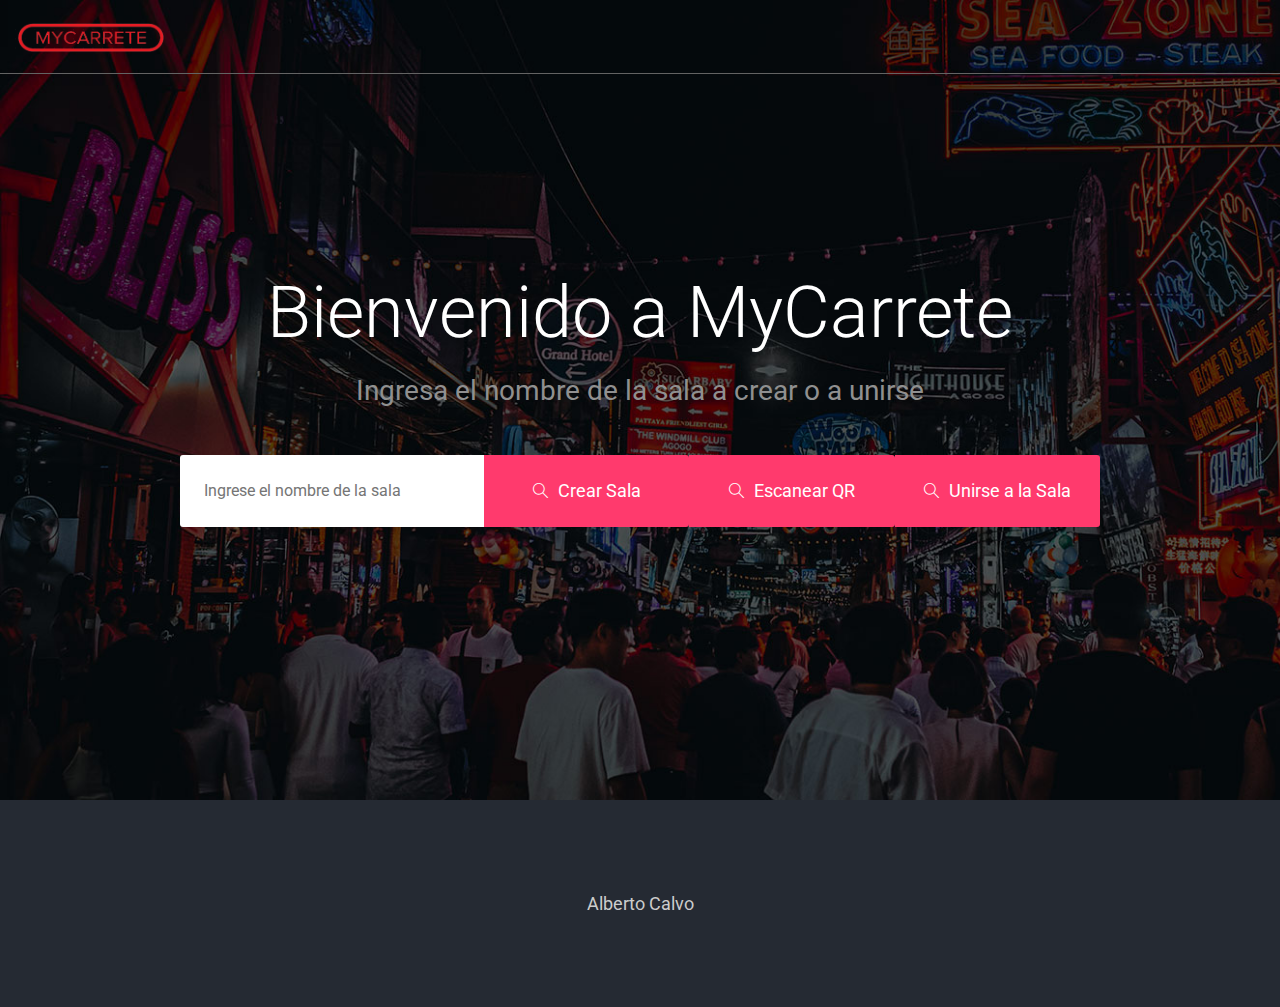
==== listing/www/index.html @ 6880e1b4 "This is a new commit for what I originally planned to be amended" ====
<!DOCTYPE html>
<html lang="en">

<head>
    <meta charset="utf-8">
    <meta http-equiv="X-UA-Compatible" content="IE=edge">
    <meta name="viewport" content="width=device-width, initial-scale=1, shrink-to-fit=no">
    <meta name="author" content="acalvo">
    <meta name="description" content="#">
    <meta name="keywords" content="#">
    <title>My Carrete</title>
    <link rel="stylesheet" href="css/bootstrap.min.css">
    <link href="https://fonts.googleapis.com/css?family=Roboto:300,400,400i,500,700,900" rel="stylesheet">
    <link rel="stylesheet" href="css/simple-line-icons.css">
    <link rel="stylesheet" href="css/themify-icons.css">
    <link rel="stylesheet" href="css/set1.css">
    <link rel="stylesheet" href="css/style.css">
    <script type="text/javascript" charset="utf-8" src="cordova.js"></script>
</head>

<body>
    <div class="nav-menu">
        <div class="bg transition">
            <div class="container-fluid fixed">
                <div class="row">
                    <div class="col-md-12">
                        <nav class="navbar navbar-expand-lg navbar-light">
                            <a class="navbar-brand" href="index.html">
                                <img src="images/logo.png" style="height: 31px;width: 151px;" alt="">
                            </a>    
                            <button class="navbar-toggler" type="button" data-toggle="collapse" data-target="#navbarNavDropdown" aria-controls="navbarNavDropdown" aria-expanded="false" aria-label="Toggle navigation">
                <span class="icon-menu"></span>
              </button>
                            <!-- <div class="collapse navbar-collapse justify-content-end" id="navbarNavDropdown">
                                <ul class="navbar-nav">
                                    <li class="nav-item dropdown">
                                        <a class="nav-link" href="#" id="navbarDropdownMenuLink" data-toggle="dropdown" aria-haspopup="true" aria-expanded="false">
                     Opciones
                     <span class="icon-arrow-down"></span>
                   </a>
                                        <div class="dropdown-menu" aria-labelledby="navbarDropdownMenuLink">
                                            <a class="dropdown-item" href="#">Salir de la sala</a>
                                        </div>
                                    </li>
                                </ul>
                            </div> -->
                        </nav>
                    </div>
                </div>
            </div>
        </div>
    </div>
    <section class="slider d-flex align-items-center">
        <div class="container">
            <div class="row d-flex justify-content-center">
                <div class="col-md-12">
                    <div class="slider-title_box">
                        <div class="row">
                            <div class="col-md-12">
                                <div class="slider-content_wrap">
                                    <h1>Bienvenido a MyCarrete</h1>
                                    <h5>Ingresa el nombre de la sala a crear o a unirse</h5>
                                </div>
                            </div>
                        </div>
                        <div class="row d-flex justify-content-center">
                            <div class="col-md-10">
                                <form class="form-wrap mt-4">
                                    <div class="btn-group" role="group" aria-label="Basic example">
                                        <input type="text" id="roomname" placeholder="Ingrese el nombre de la sala" class="btn-group1">
                                        <!-- <input type="text" placeholder="New york" class="btn-group2"> -->
                                        <button type="submit" class="btn-form"><span class="icon-magnifier search-icon" onclick="makeCode();"></span>Crear Sala<i class="pe-7s-angle-right"></i></button>
                                        <button type="submit" class="btn-form"><span class="icon-magnifier search-icon" onclick="makeCode();"></span>Escanear QR<i class="pe-7s-angle-right"></i></button>
                                        <button type="submit" class="btn-form"><span class="icon-magnifier search-icon"></span>Unirse a la Sala<i class="pe-7s-angle-right"></i></button>
                                    </div>
                                </form>
                            </div>
                        </div>
                    </div>
                </div>
            </div>
        </div>
    </section>
    <footer class="main-block dark-bg">
        <div class="container">
            <div class="row">
                <div class="col-md-12">
                    <div class="copyright">
                        <p>Alberto Calvo</p>
                    </div>
                </div>
            </div>
        </div>
    </footer>

    <script src="js/jquery-3.2.1.min.js"></script>
    <script src="js/popper.min.js"></script>
    <script src="js/bootstrap.min.js"></script>
    <script src="js/funciones.js"></script>
    <script src="js/qrcode.js"></script>

    <script>
        $(window).scroll(function() {
            // 100 = The point you would like to fade the nav in.

            if ($(window).scrollTop() > 100) {

                $('.fixed').addClass('is-sticky');

            } else {

                $('.fixed').removeClass('is-sticky');

            };
        });
    </script>
</body>

</html>
---- listing/www/css/simple-line-icons.css ----
@font-face {
  font-family: 'simple-line-icons';
  src: url('../fonts/Simple-Line-Icons.eot?v=2.4.0');
  src: url('../fonts/Simple-Line-Icons.eot?v=2.4.0#iefix') format('embedded-opentype'), url('../fonts/Simple-Line-Icons.woff2?v=2.4.0') format('woff2'), url('../fonts/Simple-Line-Icons.ttf?v=2.4.0') format('truetype'), url('../fonts/Simple-Line-Icons.woff?v=2.4.0') format('woff'), url('../fonts/Simple-Line-Icons.svg?v=2.4.0#simple-line-icons') format('svg');
  font-weight: normal;
  font-style: normal;
}
/*
 Use the following CSS code if you want to have a class per icon.
 Instead of a list of all class selectors, you can use the generic [class*="icon-"] selector, but it's slower:
*/
.icon-user,
.icon-people,
.icon-user-female,
.icon-user-follow,
.icon-user-following,
.icon-user-unfollow,
.icon-login,
.icon-logout,
.icon-emotsmile,
.icon-phone,
.icon-call-end,
.icon-call-in,
.icon-call-out,
.icon-map,
.icon-location-pin,
.icon-direction,
.icon-directions,
.icon-compass,
.icon-layers,
.icon-menu,
.icon-list,
.icon-options-vertical,
.icon-options,
.icon-arrow-down,
.icon-arrow-left,
.icon-arrow-right,
.icon-arrow-up,
.icon-arrow-up-circle,
.icon-arrow-left-circle,
.icon-arrow-right-circle,
.icon-arrow-down-circle,
.icon-check,
.icon-clock,
.icon-plus,
.icon-minus,
.icon-close,
.icon-event,
.icon-exclamation,
.icon-organization,
.icon-trophy,
.icon-screen-smartphone,
.icon-screen-desktop,
.icon-plane,
.icon-notebook,
.icon-mustache,
.icon-mouse,
.icon-magnet,
.icon-energy,
.icon-disc,
.icon-cursor,
.icon-cursor-move,
.icon-crop,
.icon-chemistry,
.icon-speedometer,
.icon-shield,
.icon-screen-tablet,
.icon-magic-wand,
.icon-hourglass,
.icon-graduation,
.icon-ghost,
.icon-game-controller,
.icon-fire,
.icon-eyeglass,
.icon-envelope-open,
.icon-envelope-letter,
.icon-bell,
.icon-badge,
.icon-anchor,
.icon-wallet,
.icon-vector,
.icon-speech,
.icon-puzzle,
.icon-printer,
.icon-present,
.icon-playlist,
.icon-pin,
.icon-picture,
.icon-handbag,
.icon-globe-alt,
.icon-globe,
.icon-folder-alt,
.icon-folder,
.icon-film,
.icon-feed,
.icon-drop,
.icon-drawer,
.icon-docs,
.icon-doc,
.icon-diamond,
.icon-cup,
.icon-calculator,
.icon-bubbles,
.icon-briefcase,
.icon-book-open,
.icon-basket-loaded,
.icon-basket,
.icon-bag,
.icon-action-undo,
.icon-action-redo,
.icon-wrench,
.icon-umbrella,
.icon-trash,
.icon-tag,
.icon-support,
.icon-frame,
.icon-size-fullscreen,
.icon-size-actual,
.icon-shuffle,
.icon-share-alt,
.icon-share,
.icon-rocket,
.icon-question,
.icon-pie-chart,
.icon-pencil,
.icon-note,
.icon-loop,
.icon-home,
.icon-grid,
.icon-graph,
.icon-microphone,
.icon-music-tone-alt,
.icon-music-tone,
.icon-earphones-alt,
.icon-earphones,
.icon-equalizer,
.icon-like,
.icon-dislike,
.icon-control-start,
.icon-control-rewind,
.icon-control-play,
.icon-control-pause,
.icon-control-forward,
.icon-control-end,
.icon-volume-1,
.icon-volume-2,
.icon-volume-off,
.icon-calendar,
.icon-bulb,
.icon-chart,
.icon-ban,
.icon-bubble,
.icon-camrecorder,
.icon-camera,
.icon-cloud-download,
.icon-cloud-upload,
.icon-envelope,
.icon-eye,
.icon-flag,
.icon-heart,
.icon-info,
.icon-key,
.icon-link,
.icon-lock,
.icon-lock-open,
.icon-magnifier,
.icon-magnifier-add,
.icon-magnifier-remove,
.icon-paper-clip,
.icon-paper-plane,
.icon-power,
.icon-refresh,
.icon-reload,
.icon-settings,
.icon-star,
.icon-symbol-female,
.icon-symbol-male,
.icon-target,
.icon-credit-card,
.icon-paypal,
.icon-social-tumblr,
.icon-social-twitter,
.icon-social-facebook,
.icon-social-instagram,
.icon-social-linkedin,
.icon-social-pinterest,
.icon-social-github,
.icon-social-google,
.icon-social-reddit,
.icon-social-skype,
.icon-social-dribbble,
.icon-social-behance,
.icon-social-foursqare,
.icon-social-soundcloud,
.icon-social-spotify,
.icon-social-stumbleupon,
.icon-social-youtube,
.icon-social-dropbox,
.icon-social-vkontakte,
.icon-social-steam {
  font-family: 'simple-line-icons';
  speak: none;
  font-style: normal;
  font-weight: normal;
  font-variant: normal;
  text-transform: none;
  line-height: 1;
  /* Better Font Rendering =========== */
  -webkit-font-smoothing: antialiased;
  -moz-osx-font-smoothing: grayscale;
}
.icon-user:before {
  content: "\e005";
}
.icon-people:before {
  content: "\e001";
}
.icon-user-female:before {
  content: "\e000";
}
.icon-user-follow:before {
  content: "\e002";
}
.icon-user-following:before {
  content: "\e003";
}
.icon-user-unfollow:before {
  content: "\e004";
}
.icon-login:before {
  content: "\e066";
}
.icon-logout:before {
  content: "\e065";
}
.icon-emotsmile:before {
  content: "\e021";
}
.icon-phone:before {
  content: "\e600";
}
.icon-call-end:before {
  content: "\e048";
}
.icon-call-in:before {
  content: "\e047";
}
.icon-call-out:before {
  content: "\e046";
}
.icon-map:before {
  content: "\e033";
}
.icon-location-pin:before {
  content: "\e096";
}
.icon-direction:before {
  content: "\e042";
}
.icon-directions:before {
  content: "\e041";
}
.icon-compass:before {
  content: "\e045";
}
.icon-layers:before {
  content: "\e034";
}
.icon-menu:before {
  content: "\e601";
}
.icon-list:before {
  content: "\e067";
}
.icon-options-vertical:before {
  content: "\e602";
}
.icon-options:before {
  content: "\e603";
}
.icon-arrow-down:before {
  content: "\e604";
}
.icon-arrow-left:before {
  content: "\e605";
}
.icon-arrow-right:before {
  content: "\e606";
}
.icon-arrow-up:before {
  content: "\e607";
}
.icon-arrow-up-circle:before {
  content: "\e078";
}
.icon-arrow-left-circle:before {
  content: "\e07a";
}
.icon-arrow-right-circle:before {
  content: "\e079";
}
.icon-arrow-down-circle:before {
  content: "\e07b";
}
.icon-check:before {
  content: "\e080";
}
.icon-clock:before {
  content: "\e081";
}
.icon-plus:before {
  content: "\e095";
}
.icon-minus:before {
  content: "\e615";
}
.icon-close:before {
  content: "\e082";
}
.icon-event:before {
  content: "\e619";
}
.icon-exclamation:before {
  content: "\e617";
}
.icon-organization:before {
  content: "\e616";
}
.icon-trophy:before {
  content: "\e006";
}
.icon-screen-smartphone:before {
  content: "\e010";
}
.icon-screen-desktop:before {
  content: "\e011";
}
.icon-plane:before {
  content: "\e012";
}
.icon-notebook:before {
  content: "\e013";
}
.icon-mustache:before {
  content: "\e014";
}
.icon-mouse:before {
  content: "\e015";
}
.icon-magnet:before {
  content: "\e016";
}
.icon-energy:before {
  content: "\e020";
}
.icon-disc:before {
  content: "\e022";
}
.icon-cursor:before {
  content: "\e06e";
}
.icon-cursor-move:before {
  content: "\e023";
}
.icon-crop:before {
  content: "\e024";
}
.icon-chemistry:before {
  content: "\e026";
}
.icon-speedometer:before {
  content: "\e007";
}
.icon-shield:before {
  content: "\e00e";
}
.icon-screen-tablet:before {
  content: "\e00f";
}
.icon-magic-wand:before {
  content: "\e017";
}
.icon-hourglass:before {
  content: "\e018";
}
.icon-graduation:before {
  content: "\e019";
}
.icon-ghost:before {
  content: "\e01a";
}
.icon-game-controller:before {
  content: "\e01b";
}
.icon-fire:before {
  content: "\e01c";
}
.icon-eyeglass:before {
  content: "\e01d";
}
.icon-envelope-open:before {
  content: "\e01e";
}
.icon-envelope-letter:before {
  content: "\e01f";
}
.icon-bell:before {
  content: "\e027";
}
.icon-badge:before {
  content: "\e028";
}
.icon-anchor:before {
  content: "\e029";
}
.icon-wallet:before {
  content: "\e02a";
}
.icon-vector:before {
  content: "\e02b";
}
.icon-speech:before {
  content: "\e02c";
}
.icon-puzzle:before {
  content: "\e02d";
}
.icon-printer:before {
  content: "\e02e";
}
.icon-present:before {
  content: "\e02f";
}
.icon-playlist:before {
  content: "\e030";
}
.icon-pin:before {
  content: "\e031";
}
.icon-picture:before {
  content: "\e032";
}
.icon-handbag:before {
  content: "\e035";
}
.icon-globe-alt:before {
  content: "\e036";
}
.icon-globe:before {
  content: "\e037";
}
.icon-folder-alt:before {
  content: "\e039";
}
.icon-folder:before {
  content: "\e089";
}
.icon-film:before {
  content: "\e03a";
}
.icon-feed:before {
  content: "\e03b";
}
.icon-drop:before {
  content: "\e03e";
}
.icon-drawer:before {
  content: "\e03f";
}
.icon-docs:before {
  content: "\e040";
}
.icon-doc:before {
  content: "\e085";
}
.icon-diamond:before {
  content: "\e043";
}
.icon-cup:before {
  content: "\e044";
}
.icon-calculator:before {
  content: "\e049";
}
.icon-bubbles:before {
  content: "\e04a";
}
.icon-briefcase:before {
  content: "\e04b";
}
.icon-book-open:before {
  content: "\e04c";
}
.icon-basket-loaded:before {
  content: "\e04d";
}
.icon-basket:before {
  content: "\e04e";
}
.icon-bag:before {
  content: "\e04f";
}
.icon-action-undo:before {
  content: "\e050";
}
.icon-action-redo:before {
  content: "\e051";
}
.icon-wrench:before {
  content: "\e052";
}
.icon-umbrella:before {
  content: "\e053";
}
.icon-trash:before {
  content: "\e054";
}
.icon-tag:before {
  content: "\e055";
}
.icon-support:before {
  content: "\e056";
}
.icon-frame:before {
  content: "\e038";
}
.icon-size-fullscreen:before {
  content: "\e057";
}
.icon-size-actual:before {
  content: "\e058";
}
.icon-shuffle:before {
  content: "\e059";
}
.icon-share-alt:before {
  content: "\e05a";
}
.icon-share:before {
  content: "\e05b";
}
.icon-rocket:before {
  content: "\e05c";
}
.icon-question:before {
  content: "\e05d";
}
.icon-pie-chart:before {
  content: "\e05e";
}
.icon-pencil:before {
  content: "\e05f";
}
.icon-note:before {
  content: "\e060";
}
.icon-loop:before {
  content: "\e064";
}
.icon-home:before {
  content: "\e069";
}
.icon-grid:before {
  content: "\e06a";
}
.icon-graph:before {
  content: "\e06b";
}
.icon-microphone:before {
  content: "\e063";
}
.icon-music-tone-alt:before {
  content: "\e061";
}
.icon-music-tone:before {
  content: "\e062";
}
.icon-earphones-alt:before {
  content: "\e03c";
}
.icon-earphones:before {
  content: "\e03d";
}
.icon-equalizer:before {
  content: "\e06c";
}
.icon-like:before {
  content: "\e068";
}
.icon-dislike:before {
  content: "\e06d";
}
.icon-control-start:before {
  content: "\e06f";
}
.icon-control-rewind:before {
  content: "\e070";
}
.icon-control-play:before {
  content: "\e071";
}
.icon-control-pause:before {
  content: "\e072";
}
.icon-control-forward:before {
  content: "\e073";
}
.icon-control-end:before {
  content: "\e074";
}
.icon-volume-1:before {
  content: "\e09f";
}
.icon-volume-2:before {
  content: "\e0a0";
}
.icon-volume-off:before {
  content: "\e0a1";
}
.icon-calendar:before {
  content: "\e075";
}
.icon-bulb:before {
  content: "\e076";
}
.icon-chart:before {
  content: "\e077";
}
.icon-ban:before {
  content: "\e07c";
}
.icon-bubble:before {
  content: "\e07d";
}
.icon-camrecorder:before {
  content: "\e07e";
}
.icon-camera:before {
  content: "\e07f";
}
.icon-cloud-download:before {
  content: "\e083";
}
.icon-cloud-upload:before {
  content: "\e084";
}
.icon-envelope:before {
  content: "\e086";
}
.icon-eye:before {
  content: "\e087";
}
.icon-flag:before {
  content: "\e088";
}
.icon-heart:before {
  content: "\e08a";
}
.icon-info:before {
  content: "\e08b";
}
.icon-key:before {
  content: "\e08c";
}
.icon-link:before {
  content: "\e08d";
}
.icon-lock:before {
  content: "\e08e";
}
.icon-lock-open:before {
  content: "\e08f";
}
.icon-magnifier:before {
  content: "\e090";
}
.icon-magnifier-add:before {
  content: "\e091";
}
.icon-magnifier-remove:before {
  content: "\e092";
}
.icon-paper-clip:before {
  content: "\e093";
}
.icon-paper-plane:before {
  content: "\e094";
}
.icon-power:before {
  content: "\e097";
}
.icon-refresh:before {
  content: "\e098";
}
.icon-reload:before {
  content: "\e099";
}
.icon-settings:before {
  content: "\e09a";
}
.icon-star:before {
  content: "\e09b";
}
.icon-symbol-female:before {
  content: "\e09c";
}
.icon-symbol-male:before {
  content: "\e09d";
}
.icon-target:before {
  content: "\e09e";
}
.icon-credit-card:before {
  content: "\e025";
}
.icon-paypal:before {
  content: "\e608";
}
.icon-social-tumblr:before {
  content: "\e00a";
}
.icon-social-twitter:before {
  content: "\e009";
}
.icon-social-facebook:before {
  content: "\e00b";
}
.icon-social-instagram:before {
  content: "\e609";
}
.icon-social-linkedin:before {
  content: "\e60a";
}
.icon-social-pinterest:before {
  content: "\e60b";
}
.icon-social-github:before {
  content: "\e60c";
}
.icon-social-google:before {
  content: "\e60d";
}
.icon-social-reddit:before {
  content: "\e60e";
}
.icon-social-skype:before {
  content: "\e60f";
}
.icon-social-dribbble:before {
  content: "\e00d";
}
.icon-social-behance:before {
  content: "\e610";
}
.icon-social-foursqare:before {
  content: "\e611";
}
.icon-social-soundcloud:before {
  content: "\e612";
}
.icon-social-spotify:before {
  content: "\e613";
}
.icon-social-stumbleupon:before {
  content: "\e614";
}
.icon-social-youtube:before {
  content: "\e008";
}
.icon-social-dropbox:before {
  content: "\e00c";
}
.icon-social-vkontakte:before {
  content: "\e618";
}
.icon-social-steam:before {
  content: "\e620";
}
---- listing/www/css/themify-icons.css ----
@font-face {
	font-family: 'themify';
	src:url('../fonts/themify.eot?-fvbane');
	src:url('../fonts/themify.eot?#iefix-fvbane') format('embedded-opentype'),
	url('../fonts/themify.woff?-fvbane') format('woff'),
	url('../fonts/themify.ttf?-fvbane') format('truetype'),
	url('../fonts/themify.svg?-fvbane#themify') format('svg');
	font-weight: normal;
	font-style: normal;
}

[class^="ti-"], [class*=" ti-"] {
	font-family: 'themify';
	speak: none;
	font-style: normal;
	font-weight: normal;
	font-variant: normal;
	text-transform: none;
	line-height: 1;

	/* Better Font Rendering =========== */
	-webkit-font-smoothing: antialiased;
	-moz-osx-font-smoothing: grayscale;
}

.ti-wand:before {
	content: "\e600";
}
.ti-volume:before {
	content: "\e601";
}
.ti-user:before {
	content: "\e602";
}
.ti-unlock:before {
	content: "\e603";
}
.ti-unlink:before {
	content: "\e604";
}
.ti-trash:before {
	content: "\e605";
}
.ti-thought:before {
	content: "\e606";
}
.ti-target:before {
	content: "\e607";
}
.ti-tag:before {
	content: "\e608";
}
.ti-tablet:before {
	content: "\e609";
}
.ti-star:before {
	content: "\e60a";
}
.ti-spray:before {
	content: "\e60b";
}
.ti-signal:before {
	content: "\e60c";
}
.ti-shopping-cart:before {
	content: "\e60d";
}
.ti-shopping-cart-full:before {
	content: "\e60e";
}
.ti-settings:before {
	content: "\e60f";
}
.ti-search:before {
	content: "\e610";
}
.ti-zoom-in:before {
	content: "\e611";
}
.ti-zoom-out:before {
	content: "\e612";
}
.ti-cut:before {
	content: "\e613";
}
.ti-ruler:before {
	content: "\e614";
}
.ti-ruler-pencil:before {
	content: "\e615";
}
.ti-ruler-alt:before {
	content: "\e616";
}
.ti-bookmark:before {
	content: "\e617";
}
.ti-bookmark-alt:before {
	content: "\e618";
}
.ti-reload:before {
	content: "\e619";
}
.ti-plus:before {
	content: "\e61a";
}
.ti-pin:before {
	content: "\e61b";
}
.ti-pencil:before {
	content: "\e61c";
}
.ti-pencil-alt:before {
	content: "\e61d";
}
.ti-paint-roller:before {
	content: "\e61e";
}
.ti-paint-bucket:before {
	content: "\e61f";
}
.ti-na:before {
	content: "\e620";
}
.ti-mobile:before {
	content: "\e621";
}
.ti-minus:before {
	content: "\e622";
}
.ti-medall:before {
	content: "\e623";
}
.ti-medall-alt:before {
	content: "\e624";
}
.ti-marker:before {
	content: "\e625";
}
.ti-marker-alt:before {
	content: "\e626";
}
.ti-arrow-up:before {
	content: "\e627";
}
.ti-arrow-right:before {
	content: "\e628";
}
.ti-arrow-left:before {
	content: "\e629";
}
.ti-arrow-down:before {
	content: "\e62a";
}
.ti-lock:before {
	content: "\e62b";
}
.ti-location-arrow:before {
	content: "\e62c";
}
.ti-link:before {
	content: "\e62d";
}
.ti-layout:before {
	content: "\e62e";
}
.ti-layers:before {
	content: "\e62f";
}
.ti-layers-alt:before {
	content: "\e630";
}
.ti-key:before {
	content: "\e631";
}
.ti-import:before {
	content: "\e632";
}
.ti-image:before {
	content: "\e633";
}
.ti-heart:before {
	content: "\e634";
}
.ti-heart-broken:before {
	content: "\e635";
}
.ti-hand-stop:before {
	content: "\e636";
}
.ti-hand-open:before {
	content: "\e637";
}
.ti-hand-drag:before {
	content: "\e638";
}
.ti-folder:before {
	content: "\e639";
}
.ti-flag:before {
	content: "\e63a";
}
.ti-flag-alt:before {
	content: "\e63b";
}
.ti-flag-alt-2:before {
	content: "\e63c";
}
.ti-eye:before {
	content: "\e63d";
}
.ti-export:before {
	content: "\e63e";
}
.ti-exchange-vertical:before {
	content: "\e63f";
}
.ti-desktop:before {
	content: "\e640";
}
.ti-cup:before {
	content: "\e641";
}
.ti-crown:before {
	content: "\e642";
}
.ti-comments:before {
	content: "\e643";
}
.ti-comment:before {
	content: "\e644";
}
.ti-comment-alt:before {
	content: "\e645";
}
.ti-close:before {
	content: "\e646";
}
.ti-clip:before {
	content: "\e647";
}
.ti-angle-up:before {
	content: "\e648";
}
.ti-angle-right:before {
	content: "\e649";
}
.ti-angle-left:before {
	content: "\e64a";
}
.ti-angle-down:before {
	content: "\e64b";
}
.ti-check:before {
	content: "\e64c";
}
.ti-check-box:before {
	content: "\e64d";
}
.ti-camera:before {
	content: "\e64e";
}
.ti-announcement:before {
	content: "\e64f";
}
.ti-brush:before {
	content: "\e650";
}
.ti-briefcase:before {
	content: "\e651";
}
.ti-bolt:before {
	content: "\e652";
}
.ti-bolt-alt:before {
	content: "\e653";
}
.ti-blackboard:before {
	content: "\e654";
}
.ti-bag:before {
	content: "\e655";
}
.ti-move:before {
	content: "\e656";
}
.ti-arrows-vertical:before {
	content: "\e657";
}
.ti-arrows-horizontal:before {
	content: "\e658";
}
.ti-fullscreen:before {
	content: "\e659";
}
.ti-arrow-top-right:before {
	content: "\e65a";
}
.ti-arrow-top-left:before {
	content: "\e65b";
}
.ti-arrow-circle-up:before {
	content: "\e65c";
}
.ti-arrow-circle-right:before {
	content: "\e65d";
}
.ti-arrow-circle-left:before {
	content: "\e65e";
}
.ti-arrow-circle-down:before {
	content: "\e65f";
}
.ti-angle-double-up:before {
	content: "\e660";
}
.ti-angle-double-right:before {
	content: "\e661";
}
.ti-angle-double-left:before {
	content: "\e662";
}
.ti-angle-double-down:before {
	content: "\e663";
}
.ti-zip:before {
	content: "\e664";
}
.ti-world:before {
	content: "\e665";
}
.ti-wheelchair:before {
	content: "\e666";
}
.ti-view-list:before {
	content: "\e667";
}
.ti-view-list-alt:before {
	content: "\e668";
}
.ti-view-grid:before {
	content: "\e669";
}
.ti-uppercase:before {
	content: "\e66a";
}
.ti-upload:before {
	content: "\e66b";
}
.ti-underline:before {
	content: "\e66c";
}
.ti-truck:before {
	content: "\e66d";
}
.ti-timer:before {
	content: "\e66e";
}
.ti-ticket:before {
	content: "\e66f";
}
.ti-thumb-up:before {
	content: "\e670";
}
.ti-thumb-down:before {
	content: "\e671";
}
.ti-text:before {
	content: "\e672";
}
.ti-stats-up:before {
	content: "\e673";
}
.ti-stats-down:before {
	content: "\e674";
}
.ti-split-v:before {
	content: "\e675";
}
.ti-split-h:before {
	content: "\e676";
}
.ti-smallcap:before {
	content: "\e677";
}
.ti-shine:before {
	content: "\e678";
}
.ti-shift-right:before {
	content: "\e679";
}
.ti-shift-left:before {
	content: "\e67a";
}
.ti-shield:before {
	content: "\e67b";
}
.ti-notepad:before {
	content: "\e67c";
}
.ti-server:before {
	content: "\e67d";
}
.ti-quote-right:before {
	content: "\e67e";
}
.ti-quote-left:before {
	content: "\e67f";
}
.ti-pulse:before {
	content: "\e680";
}
.ti-printer:before {
	content: "\e681";
}
.ti-power-off:before {
	content: "\e682";
}
.ti-plug:before {
	content: "\e683";
}
.ti-pie-chart:before {
	content: "\e684";
}
.ti-paragraph:before {
	content: "\e685";
}
.ti-panel:before {
	content: "\e686";
}
.ti-package:before {
	content: "\e687";
}
.ti-music:before {
	content: "\e688";
}
.ti-music-alt:before {
	content: "\e689";
}
.ti-mouse:before {
	content: "\e68a";
}
.ti-mouse-alt:before {
	content: "\e68b";
}
.ti-money:before {
	content: "\e68c";
}
.ti-microphone:before {
	content: "\e68d";
}
.ti-menu:before {
	content: "\e68e";
}
.ti-menu-alt:before {
	content: "\e68f";
}
.ti-map:before {
	content: "\e690";
}
.ti-map-alt:before {
	content: "\e691";
}
.ti-loop:before {
	content: "\e692";
}
.ti-location-pin:before {
	content: "\e693";
}
.ti-list:before {
	content: "\e694";
}
.ti-light-bulb:before {
	content: "\e695";
}
.ti-Italic:before {
	content: "\e696";
}
.ti-info:before {
	content: "\e697";
}
.ti-infinite:before {
	content: "\e698";
}
.ti-id-badge:before {
	content: "\e699";
}
.ti-hummer:before {
	content: "\e69a";
}
.ti-home:before {
	content: "\e69b";
}
.ti-help:before {
	content: "\e69c";
}
.ti-headphone:before {
	content: "\e69d";
}
.ti-harddrives:before {
	content: "\e69e";
}
.ti-harddrive:before {
	content: "\e69f";
}
.ti-gift:before {
	content: "\e6a0";
}
.ti-game:before {
	content: "\e6a1";
}
.ti-filter:before {
	content: "\e6a2";
}
.ti-files:before {
	content: "\e6a3";
}
.ti-file:before {
	content: "\e6a4";
}
.ti-eraser:before {
	content: "\e6a5";
}
.ti-envelope:before {
	content: "\e6a6";
}
.ti-download:before {
	content: "\e6a7";
}
.ti-direction:before {
	content: "\e6a8";
}
.ti-direction-alt:before {
	content: "\e6a9";
}
.ti-dashboard:before {
	content: "\e6aa";
}
.ti-control-stop:before {
	content: "\e6ab";
}
.ti-control-shuffle:before {
	content: "\e6ac";
}
.ti-control-play:before {
	content: "\e6ad";
}
.ti-control-pause:before {
	content: "\e6ae";
}
.ti-control-forward:before {
	content: "\e6af";
}
.ti-control-backward:before {
	content: "\e6b0";
}
.ti-cloud:before {
	content: "\e6b1";
}
.ti-cloud-up:before {
	content: "\e6b2";
}
.ti-cloud-down:before {
	content: "\e6b3";
}
.ti-clipboard:before {
	content: "\e6b4";
}
.ti-car:before {
	content: "\e6b5";
}
.ti-calendar:before {
	content: "\e6b6";
}
.ti-book:before {
	content: "\e6b7";
}
.ti-bell:before {
	content: "\e6b8";
}
.ti-basketball:before {
	content: "\e6b9";
}
.ti-bar-chart:before {
	content: "\e6ba";
}
.ti-bar-chart-alt:before {
	content: "\e6bb";
}
.ti-back-right:before {
	content: "\e6bc";
}
.ti-back-left:before {
	content: "\e6bd";
}
.ti-arrows-corner:before {
	content: "\e6be";
}
.ti-archive:before {
	content: "\e6bf";
}
.ti-anchor:before {
	content: "\e6c0";
}
.ti-align-right:before {
	content: "\e6c1";
}
.ti-align-left:before {
	content: "\e6c2";
}
.ti-align-justify:before {
	content: "\e6c3";
}
.ti-align-center:before {
	content: "\e6c4";
}
.ti-alert:before {
	content: "\e6c5";
}
.ti-alarm-clock:before {
	content: "\e6c6";
}
.ti-agenda:before {
	content: "\e6c7";
}
.ti-write:before {
	content: "\e6c8";
}
.ti-window:before {
	content: "\e6c9";
}
.ti-widgetized:before {
	content: "\e6ca";
}
.ti-widget:before {
	content: "\e6cb";
}
.ti-widget-alt:before {
	content: "\e6cc";
}
.ti-wallet:before {
	content: "\e6cd";
}
.ti-video-clapper:before {
	content: "\e6ce";
}
.ti-video-camera:before {
	content: "\e6cf";
}
.ti-vector:before {
	content: "\e6d0";
}
.ti-themify-logo:before {
	content: "\e6d1";
}
.ti-themify-favicon:before {
	content: "\e6d2";
}
.ti-themify-favicon-alt:before {
	content: "\e6d3";
}
.ti-support:before {
	content: "\e6d4";
}
.ti-stamp:before {
	content: "\e6d5";
}
.ti-split-v-alt:before {
	content: "\e6d6";
}
.ti-slice:before {
	content: "\e6d7";
}
.ti-shortcode:before {
	content: "\e6d8";
}
.ti-shift-right-alt:before {
	content: "\e6d9";
}
.ti-shift-left-alt:before {
	content: "\e6da";
}
.ti-ruler-alt-2:before {
	content: "\e6db";
}
.ti-receipt:before {
	content: "\e6dc";
}
.ti-pin2:before {
	content: "\e6dd";
}
.ti-pin-alt:before {
	content: "\e6de";
}
.ti-pencil-alt2:before {
	content: "\e6df";
}
.ti-palette:before {
	content: "\e6e0";
}
.ti-more:before {
	content: "\e6e1";
}
.ti-more-alt:before {
	content: "\e6e2";
}
.ti-microphone-alt:before {
	content: "\e6e3";
}
.ti-magnet:before {
	content: "\e6e4";
}
.ti-line-double:before {
	content: "\e6e5";
}
.ti-line-dotted:before {
	content: "\e6e6";
}
.ti-line-dashed:before {
	content: "\e6e7";
}
.ti-layout-width-full:before {
	content: "\e6e8";
}
.ti-layout-width-default:before {
	content: "\e6e9";
}
.ti-layout-width-default-alt:before {
	content: "\e6ea";
}
.ti-layout-tab:before {
	content: "\e6eb";
}
.ti-layout-tab-window:before {
	content: "\e6ec";
}
.ti-layout-tab-v:before {
	content: "\e6ed";
}
.ti-layout-tab-min:before {
	content: "\e6ee";
}
.ti-layout-slider:before {
	content: "\e6ef";
}
.ti-layout-slider-alt:before {
	content: "\e6f0";
}
.ti-layout-sidebar-right:before {
	content: "\e6f1";
}
.ti-layout-sidebar-none:before {
	content: "\e6f2";
}
.ti-layout-sidebar-left:before {
	content: "\e6f3";
}
.ti-layout-placeholder:before {
	content: "\e6f4";
}
.ti-layout-menu:before {
	content: "\e6f5";
}
.ti-layout-menu-v:before {
	content: "\e6f6";
}
.ti-layout-menu-separated:before {
	content: "\e6f7";
}
.ti-layout-menu-full:before {
	content: "\e6f8";
}
.ti-layout-media-right-alt:before {
	content: "\e6f9";
}
.ti-layout-media-right:before {
	content: "\e6fa";
}
.ti-layout-media-overlay:before {
	content: "\e6fb";
}
.ti-layout-media-overlay-alt:before {
	content: "\e6fc";
}
.ti-layout-media-overlay-alt-2:before {
	content: "\e6fd";
}
.ti-layout-media-left-alt:before {
	content: "\e6fe";
}
.ti-layout-media-left:before {
	content: "\e6ff";
}
.ti-layout-media-center-alt:before {
	content: "\e700";
}
.ti-layout-media-center:before {
	content: "\e701";
}
.ti-layout-list-thumb:before {
	content: "\e702";
}
.ti-layout-list-thumb-alt:before {
	content: "\e703";
}
.ti-layout-list-post:before {
	content: "\e704";
}
.ti-layout-list-large-image:before {
	content: "\e705";
}
.ti-layout-line-solid:before {
	content: "\e706";
}
.ti-layout-grid4:before {
	content: "\e707";
}
.ti-layout-grid3:before {
	content: "\e708";
}
.ti-layout-grid2:before {
	content: "\e709";
}
.ti-layout-grid2-thumb:before {
	content: "\e70a";
}
.ti-layout-cta-right:before {
	content: "\e70b";
}
.ti-layout-cta-left:before {
	content: "\e70c";
}
.ti-layout-cta-center:before {
	content: "\e70d";
}
.ti-layout-cta-btn-right:before {
	content: "\e70e";
}
.ti-layout-cta-btn-left:before {
	content: "\e70f";
}
.ti-layout-column4:before {
	content: "\e710";
}
.ti-layout-column3:before {
	content: "\e711";
}
.ti-layout-column2:before {
	content: "\e712";
}
.ti-layout-accordion-separated:before {
	content: "\e713";
}
.ti-layout-accordion-merged:before {
	content: "\e714";
}
.ti-layout-accordion-list:before {
	content: "\e715";
}
.ti-ink-pen:before {
	content: "\e716";
}
.ti-info-alt:before {
	content: "\e717";
}
.ti-help-alt:before {
	content: "\e718";
}
.ti-headphone-alt:before {
	content: "\e719";
}
.ti-hand-point-up:before {
	content: "\e71a";
}
.ti-hand-point-right:before {
	content: "\e71b";
}
.ti-hand-point-left:before {
	content: "\e71c";
}
.ti-hand-point-down:before {
	content: "\e71d";
}
.ti-gallery:before {
	content: "\e71e";
}
.ti-face-smile:before {
	content: "\e71f";
}
.ti-face-sad:before {
	content: "\e720";
}
.ti-credit-card:before {
	content: "\e721";
}
.ti-control-skip-forward:before {
	content: "\e722";
}
.ti-control-skip-backward:before {
	content: "\e723";
}
.ti-control-record:before {
	content: "\e724";
}
.ti-control-eject:before {
	content: "\e725";
}
.ti-comments-smiley:before {
	content: "\e726";
}
.ti-brush-alt:before {
	content: "\e727";
}
.ti-youtube:before {
	content: "\e728";
}
.ti-vimeo:before {
	content: "\e729";
}
.ti-twitter:before {
	content: "\e72a";
}
.ti-time:before {
	content: "\e72b";
}
.ti-tumblr:before {
	content: "\e72c";
}
.ti-skype:before {
	content: "\e72d";
}
.ti-share:before {
	content: "\e72e";
}
.ti-share-alt:before {
	content: "\e72f";
}
.ti-rocket:before {
	content: "\e730";
}
.ti-pinterest:before {
	content: "\e731";
}
.ti-new-window:before {
	content: "\e732";
}
.ti-microsoft:before {
	content: "\e733";
}
.ti-list-ol:before {
	content: "\e734";
}
.ti-linkedin:before {
	content: "\e735";
}
.ti-layout-sidebar-2:before {
	content: "\e736";
}
.ti-layout-grid4-alt:before {
	content: "\e737";
}
.ti-layout-grid3-alt:before {
	content: "\e738";
}
.ti-layout-grid2-alt:before {
	content: "\e739";
}
.ti-layout-column4-alt:before {
	content: "\e73a";
}
.ti-layout-column3-alt:before {
	content: "\e73b";
}
.ti-layout-column2-alt:before {
	content: "\e73c";
}
.ti-instagram:before {
	content: "\e73d";
}
.ti-google:before {
	content: "\e73e";
}
.ti-github:before {
	content: "\e73f";
}
.ti-flickr:before {
	content: "\e740";
}
.ti-facebook:before {
	content: "\e741";
}
.ti-dropbox:before {
	content: "\e742";
}
.ti-dribbble:before {
	content: "\e743";
}
.ti-apple:before {
	content: "\e744";
}
.ti-android:before {
	content: "\e745";
}
.ti-save:before {
	content: "\e746";
}
.ti-save-alt:before {
	content: "\e747";
}
.ti-yahoo:before {
	content: "\e748";
}
.ti-wordpress:before {
	content: "\e749";
}
.ti-vimeo-alt:before {
	content: "\e74a";
}
.ti-twitter-alt:before {
	content: "\e74b";
}
.ti-tumblr-alt:before {
	content: "\e74c";
}
.ti-trello:before {
	content: "\e74d";
}
.ti-stack-overflow:before {
	content: "\e74e";
}
.ti-soundcloud:before {
	content: "\e74f";
}
.ti-sharethis:before {
	content: "\e750";
}
.ti-sharethis-alt:before {
	content: "\e751";
}
.ti-reddit:before {
	content: "\e752";
}
.ti-pinterest-alt:before {
	content: "\e753";
}
.ti-microsoft-alt:before {
	content: "\e754";
}
.ti-linux:before {
	content: "\e755";
}
.ti-jsfiddle:before {
	content: "\e756";
}
.ti-joomla:before {
	content: "\e757";
}
.ti-html5:before {
	content: "\e758";
}
.ti-flickr-alt:before {
	content: "\e759";
}
.ti-email:before {
	content: "\e75a";
}
.ti-drupal:before {
	content: "\e75b";
}
.ti-dropbox-alt:before {
	content: "\e75c";
}
.ti-css3:before {
	content: "\e75d";
}
.ti-rss:before {
	content: "\e75e";
}
.ti-rss-alt:before {
	content: "\e75f";
}
---- listing/www/css/set1.css ----
@font-face {
	font-weight: normal;
	font-style: normal;
	font-family: 'feathericons';
	src:url('../fonts/feathericons/feathericons.eot?-8is7zf');
	src:url('../fonts/feathericons/feathericons.eot?#iefix-8is7zf') format('embedded-opentype'),
	url('../fonts/feathericons/feathericons.woff?-8is7zf') format('woff'),
	url('../fonts/feathericons/feathericons.ttf?-8is7zf') format('truetype'),
	url('../fonts/feathericons/feathericons.svg?-8is7zf#feathericons') format('svg');
}

.grid {
	position: relative;
	margin: 0 auto;
	padding: 1em 0 4em;
	max-width: 1000px;
	list-style: none;
	text-align: center;
}

/* Common style */
.grid figure {
	position: relative;
	float: left;
	overflow: hidden;
	margin: 0;
	width: 100%;
	background: #3085a3;
	text-align: center;
	cursor: pointer;
}

.grid figure img {
	position: relative;
	display: block;
	min-height: 100%;
	width: 100%;
	opacity: 0.8;
}

.grid figure figcaption {
	padding: 2em;
	color: #fff;
	-webkit-backface-visibility: hidden;
	backface-visibility: hidden;
}
@media (max-width: 992px) {
	.grid figure figcaption {
		padding: 0.7em;
	}
}

.grid figure figcaption h5 {
	font-weight: 400;
	text-align: left;
}
@media (max-width: 992px) {
	.grid figure figcaption h5 {
		font-size: 22px;
	}
}

.grid figure figcaption::before,
.grid figure figcaption::after {
	pointer-events: none;
}

.grid figure figcaption,
.grid figure figcaption > a {
	position: absolute;
	bottom: 0;
	left: 0;
}

/* Anchor will cover the whole item by default */
/* For some effects it will show as a button */
.grid figure figcaption > a {
	z-index: 1000;
	text-indent: 200%;
	white-space: nowrap;
	font-size: 0;
	opacity: 0;
}

.grid figure h5 {
	word-spacing: -0.15em;
	font-weight: 300;
}

.grid figure h5 span {
	font-weight: 800;
}

.grid figure h5,
.grid figure p {
	margin: 0;
}

.grid figure p {
	letter-spacing: 1px;
	font-weight: 300;
	text-align: left;
	margin: 6px 0 0;
}

/* Individual effects */

/*---------------*/
/***** Ruby *****/
/*---------------*/

figure.effect-ruby {
	background-color: #000;
}

figure.effect-ruby img {
	-webkit-transition: opacity 0.35s, -webkit-transform 0.35s;
	transition: opacity 0.35s, transform 0.35s;
	-webkit-transform: scale(1.15);
	transform: scale(1.15);
}

figure.effect-ruby:hover img {
	opacity: 0.5;
	-webkit-transform: scale(1);
	transform: scale(1);
}

figure.effect-ruby h2 {
	margin-top: 20%;
	-webkit-transition: -webkit-transform 0.35s;
	transition: transform 0.35s;
	-webkit-transform: translate3d(0,20px,0);
	transform: translate3d(0,20px,0);
}

/*figure.effect-ruby p {
	margin: 1em 0 0;
	padding: 3em;
	border: 1px solid #fff;
	opacity: 0;
	-webkit-transition: opacity 0.35s, -webkit-transform 0.35s;
	transition: opacity 0.35s, transform 0.35s;
	-webkit-transform: translate3d(0,20px,0) scale(1.1);
	transform: translate3d(0,20px,0) scale(1.1);
	} */

	figure.effect-ruby:hover h2 {
		-webkit-transform: translate3d(0,0,0);
		transform: translate3d(0,0,0);
	}

/*figure.effect-ruby:hover p {
	opacity: 1;
	-webkit-transform: translate3d(0,0,0) scale(1);
	transform: translate3d(0,0,0) scale(1);
}*/
---- listing/www/css/style.css ----
/*------------------------------------------------------------------
Theme Name: Listing & Directory Website Template
Version: 1.0
Author: Surjith S M
-------------------------------------------------------------------*/
/* ==============================================================
   GLOBAL STYLES
   ============================================================== */
body {
  font-family: 'Roboto', sans-serif; }

h1 {
  font-size: 72px;
  color: #fff;
  font-weight: 300; }
  @media (max-width: 1200px) {
    h1 {
      font-size: 52px; } }
  @media (max-width: 992px) {
    h1 {
      font-size: 40px; } }

h2 {
  font-size: 47px; }
  @media (max-width: 768px) {
    h2 {
      font-size: 34px; } }

h3 {
  font-size: 35px; }
  @media (max-width: 992px) {
    h3 {
      font-size: 30px; } }

h4 {
  font-size: 30px; }

h5 {
  font-size: 28px; }
  @media (max-width: 768px) {
    h5 {
      font-size: 22px; } }

h6 {
  font-size: 21px;
  font-weight: 400; }

p {
  font-size: 15px; }

.main-block {
  padding: 90px 0; }
  @media (max-width: 768px) {
    .main-block {
      padding: 45px 0; } }

.light-bg {
  background: #f3f4f7; }

.dark-bg {
  background: #252a33; }

/* ==============================================================
   HEADER
   ============================================================== */
.nav-menu {
  position: absolute;
  z-index: 1;
  top: 0;
  right: 0;
  left: 0;
  margin: 0 auto; }

.nav-menu-2 {
  position: inherit; }

.navbar {
  padding: .5rem 0; }

.navbar-brand {
  font-size: 31px; }

.navbar-light .navbar-brand {
  color: #fff; }
  .navbar-light .navbar-brand:hover {
    color: #fff; }

.navbar-light .navbar-nav .show > .nav-link {
  color: #fff; }

.navbar-light .navbar-nav .active > .nav-link {
  color: #fff; }

.navbar-light .navbar-nav .nav-link {
  font-size: 16px;
  font-weight: 300;
  color: #fff; }
  .navbar-light .navbar-nav .nav-link:hover, .navbar-light .navbar-nav .nav-link:focus {
    color: #fff;
    outline: none; }

.navbar-light .navbar-toggler {
  color: #fff;
  border-color: #fff; }

@media (max-width: 992px) {
  .navbar-nav {
    padding: 7px 20px; } }

.nav-item {
  margin: 0 20px 0 0; }
  .nav-item span {
    font-size: 10px;
    margin: 0 0 0 4px; }

.bg {
  width: 100%;
  height: 70px; }

.is-sticky {
  background: #252a33;
  opacity: 1; }

.transition {
  -webkit-transition: all 1s ease-in-out;
  -moz-transition: all 1s ease-in-out;
  -o-transition: all 1s ease-in-out;
  transition: all 1s ease-in-out; }

.fixed {
  border-bottom: 1px solid #636363;
  position: fixed;
  top: 0;
  left: 0;
  width: 100%;
  z-index: 1; }
  @media (max-width: 992px) {
    .fixed {
      border: none;
      background: #252a33; } }

.dropdown-menu {
  background: #030303; }

.dropdown-item {
  color: #aaaaaa;
  -webkit-transition: 0.3s;
  -o-transition: 0.3s;
  transition: 0.3s; }
  .dropdown-item:hover {
    color: #fff;
    background: none; }

.ti-plus {
  font-size: 14px;
  padding: 0 8px 0 0; }

.slider {
  background: url(../images/slider.jpg) no-repeat;
  background-size: cover;
  min-height: 800px; }
  @media (max-width: 992px) {
    .slider {
      min-height: 700px; } }

.btn-outline-light {
  padding: 10px 16px; }
  @media (max-width: 992px) {
    .btn-outline-light {
      width: 25%; } }
  @media (max-width: 768px) {
    .btn-outline-light {
      width: 30%; } }
  @media (max-width: 576px) {
    .btn-outline-light {
      width: 40%; } }
  @media (max-width: 480px) {
    .btn-outline-light {
      width: 100%; } }
  .btn-outline-light:hover {
    color: #000; }

.slider-title_box {
  text-align: center; }

.slider-content_wrap h5 {
  color: #909090;
  font-weight: 400;
  margin: 24px 0; }

@media (max-width: 480px) {
  .form-wrap {
    margin: 0 !important; } }

.btn-group {
  width: 100%; }
  @media (max-width: 576px) {
    .btn-group {
      display: block; } }

.btn-group1 {
  padding: 24px;
  width: 40%;
  border-top-left-radius: 3px;
  border-bottom-left-radius: 3px;
  border: none; }
  @media (max-width: 576px) {
    .btn-group1 {
      width: 100%;
      border-radius: 3px;
      margin: 0 0 10px;
      padding: 17px; } }

.btn-group2 {
  position: relative;
  padding: 24px;
  width: 33%;
  border-top: none;
  border-right: none;
  border-bottom: none;
  border-left: 1px solid #ccc; }
  @media (max-width: 576px) {
    .btn-group2 {
      width: 100%;
      border-radius: 3px;
      margin: 0 0 10px;
      padding: 17px; } }

.btn-form {
  font-weight: 400;
  font-size: 18px;
  padding: 17px;
  width: 27%;
  background: #ff3a6d;
  color: #ffffff;
  border: none;
  border-top-right-radius: 3px;
  border-bottom-right-radius: 3px; }
  @media (max-width: 768px) {
    .btn-form {
      width: auto; } }
  @media (max-width: 576px) {
    .btn-form {
      width: 100%;
      border-radius: 3px; } }

.search-icon {
  font-size: 15px;
  padding-right: 10px; }

.slider-link {
  color: #909090;
  margin: 45px 0 0;
  font-size: 19px; }
  @media (max-width: 480px) {
    .slider-link {
      margin: 18px 0 0; }
      .slider-link a,
      .slider-link span {
        display: block; } }
  .slider-link a {
    color: #909090;
    text-decoration: underline;
    -webkit-transition: 0.3s;
    -o-transition: 0.3s;
    transition: 0.3s; }
    .slider-link a:hover {
      color: #fff; }
  .slider-link span {
    padding: 0 18px; }

/* ==============================================================
   FIND PLACES
   ============================================================== */
.styled-heading {
  text-align: center;
  margin: 0 0 50px; }
  @media (max-width: 768px) {
    .styled-heading {
      margin: 0 0 30px; } }
  .styled-heading h3 {
    position: relative;
    padding: 0 0 23px; }
    .styled-heading h3:after {
      position: absolute;
      content: "";
      width: 60px;
      height: 3px;
      background: #ff3a6d;
      bottom: 0;
      left: 50%;
      -webkit-transform: translateX(-50%);
      -ms-transform: translateX(-50%);
      transform: translateX(-50%); }

.find-img-align {
  padding: 0 0 15px; }
  @media (max-width: 768px) {
    .find-img-align {
      padding: 0; } }

/* ==============================================================
   FEATURED PLACES
   ============================================================== */
.featured-place-wrap {
  background: #fff;
  margin: 0 0 30px;
  -webkit-transition: all 0.5s ease;
  -o-transition: all 0.5s ease;
  transition: all 0.5s ease;
  position: relative; }
  .featured-place-wrap:hover {
    -webkit-transform: translateY(-2px);
    -ms-transform: translateY(-2px);
    transform: translateY(-2px);
    -webkit-box-shadow: 0px 3px 40px 0 rgba(206, 205, 205, 0.3);
    box-shadow: 0px 3px 40px 0 rgba(206, 205, 205, 0.3); }
  .featured-place-wrap a {
    display: block;
    text-decoration: none;
    color: #000; }
  .featured-place-wrap img {
    width: 100%; }

.featured-rating,
.featured-rating-orange,
.featured-rating-green {
  position: absolute;
  right: 10px;
  width: 60px;
  height: 60px;
  text-align: center;
  margin: -33px 10px 0 0;
  font-size: 23px;
  background: #ff7474;
  color: #fff;
  padding: 14px;
  border-radius: 50%; }

.featured-rating-orange {
  background: #ffae00 !important; }

.featured-rating-green {
  background: #46cd38 !important; }

.featured-title-box {
  padding: 22px 20px; }
  @media (max-width: 480px) {
    .featured-title-box {
      padding: 22px 14px; } }
  .featured-title-box h6 {
    overflow: hidden;
    white-space: nowrap;
    -o-text-overflow: ellipsis;
    text-overflow: ellipsis;
    margin-bottom: 5px; }
  .featured-title-box p {
    color: #9fa9b9;
    display: inline-block;
    margin: 0; }
    @media (max-width: 320px) {
      .featured-title-box p {
        font-size: 13px; } }
    .featured-title-box p span {
      color: #ffb006;
      padding: 0; }
  .featured-title-box span {
    color: #9fa9b9;
    padding: 0 10px; }
    @media (max-width: 320px) {
      .featured-title-box span {
        padding: 0 4px; } }
  .featured-title-box ul {
    padding: 0;
    margin: 10px 0 0; }
    .featured-title-box ul li {
      list-style: none;
      color: #737882;
      line-height: 2; }
      .featured-title-box ul li span {
        padding: 7px 8px 0 0; }
        @media (max-width: 1200px) {
          .featured-title-box ul li span {
            padding: 0 4px 0 0; } }
        @media (max-width: 320px) {
          .featured-title-box ul li span {
            font-size: 12px;
            padding: 0 2px 0 0; } }
      .featured-title-box ul li p {
        margin: 0; }

.bottom-icons {
  padding: 15px 0 0;
  line-height: 1; }
  .bottom-icons span {
    float: right;
    line-height: 1;
    padding: 0 0 0 12px; }

.closed-now {
  color: #ff3a6d;
  font-size: 13px;
  display: block;
  font-weight: 400;
  display: inline-block; }

.open-now {
  color: #46cd38;
  font-size: 13px;
  display: block;
  font-weight: 400;
  display: inline-block; }

.featured-btn-wrap {
  text-align: center; }
  @media (max-width: 1200px) {
    .featured-btn-wrap {
      margin: 3px 0 0; } }
  .featured-btn-wrap .btn-danger {
    background: #ff3a6d;
    padding: 16px 50px;
    -webkit-transition: 0.3s;
    -o-transition: 0.3s;
    transition: 0.3s;
    border: 0; }
    @media (max-width: 576px) {
      .featured-btn-wrap .btn-danger {
        width: 100%; } }
    .featured-btn-wrap .btn-danger:hover, .featured-btn-wrap .btn-danger:focus {
      background: #f34e79;
      outline: none;
      -webkit-box-shadow: none;
      box-shadow: none; }

/* ==============================================================
   CATEGORIES
   ============================================================== */
@media (max-width: 992px) {
  .category-responsive {
    max-width: 50%;
    -webkit-box-flex: 0;
    -webkit-flex: 0 0 50%;
    -ms-flex: 0 0 50%;
    flex: 0 0 50%; } }

@media (max-width: 576px) {
  .category-responsive {
    max-width: 100%;
    -webkit-box-flex: 0;
    -webkit-flex: 0 0 100%;
    -ms-flex: 0 0 100%;
    flex: 0 0 100%; } }

.category-wrap:hover {
  text-decoration: none; }

.category-wrap:hover .category-block {
  background: #f34e79;
  -webkit-transition: 0.3s;
  -o-transition: 0.3s;
  transition: 0.3s; }

.category-wrap:hover .category-img path {
  text-decoration: none;
  fill: #fff;
  -webkit-transition: 0.3s;
  -o-transition: 0.3s;
  transition: 0.3s; }

.category-wrap:hover .category-block h6 {
  color: #fff;
  text-decoration: none; }

.category-block {
  margin: 0 auto;
  text-align: center;
  border: 1px solid #e5e7ef;
  padding: 30px;
  margin: 0 0 30px; }
  .category-block h6 {
    color: #3e434b;
    margin: 10px 0 0; }

.category-img {
  width: 64px;
  height: 64px; }

/* ==============================================================
   ADD LISTING
   ============================================================== */
.add-listing-wrap {
  text-align: center;
  margin: 0 0 36px; }
  .add-listing-wrap h2 {
    font-weight: 300; }
  .add-listing-wrap p {
    font-size: 22px;
    font-weight: 300;
    color: #737882; }

/* ==============================================================
   FOOTER
   ============================================================== */
footer {
  position: relative; }

.copyright {
  text-align: center; }
  .copyright p {
    font-size: 18px;
    font-weight: 400;
    color: #ccc;
    margin: 0; }
  .copyright ul {
    margin: 25px 0 0;
    padding: 0; }
    .copyright ul li {
      list-style: none;
      display: inline-block; }
      .copyright ul li a {
        color: #ccc;
        font-size: 22px;
        padding: 0 10px;
        opacity: 0.6;
        -webkit-transition: 0.3s;
        -o-transition: 0.3s;
        transition: 0.3s; }
        .copyright ul li a:hover {
          opacity: 1;
          text-decoration: none; }

/* ==============================================================
   SUB PAGES
   ============================================================== */
/* ==============================================================
   DETAIL PAGE
   ============================================================== */
.detail-filter-wrap {
  padding: 17px 0;
  border-bottom: 1px solid #e7e7e7; }
  .detail-filter-wrap p {
    font-size: 18px;
    color: #3e434b;
    font-weight: 300;
    margin: 6px 0 0; }
    .detail-filter-wrap p span {
      font-weight: 500; }

.detail-filter {
  text-align: right; }
  @media (max-width: 992px) {
    .detail-filter {
      text-align: left; } }
  .detail-filter p {
    font-weight: 300;
    color: #3e434b;
    font-size: 14px;
    display: inline-block;
    margin: 0 10px 0 0; }

.map-responsive-wrap {
  display: none; }
  @media (max-width: 992px) {
    .map-responsive-wrap {
      display: block; } }
  .map-responsive-wrap iframe {
    width: 100%;
    height: 800px; }

.map-icon {
  display: none;
  border: 1px solid #737882;
  color: #737882;
  padding: 8px 10px 2px 10px;
  margin: -46px 0 0;
  opacity: 0.6;
  -webkit-transition: all 0.5s ease;
  -o-transition: all 0.5s ease;
  transition: all 0.5s ease; }
  .map-icon:hover {
    text-decoration: none;
    color: #737882;
    opacity: 1; }
  @media (max-width: 992px) {
    .map-icon {
      display: inline-block;
      text-align: right;
      float: right; } }
  @media (max-width: 480px) {
    .map-icon {
      float: left;
      margin: 10px 0 0; } }
  .map-icon span {
    font-size: 22px; }

.map-toggle {
  display: none; }

.filter-dropdown {
  display: inline-block; }
  .filter-dropdown select {
    border-radius: 0; }

.detail-checkbox-wrap {
  padding: 22px 0; }

.detail-options-wrap {
  padding: 15px 0; }

@media (max-width: 992px) {
  .responsive-wrap {
    max-width: 100%;
    -webkit-box-flex: 100%;
    -webkit-flex: 100%;
    -ms-flex: 100%;
    flex: 100%; } }

/* 
   BOOKING PAGE
   */
/* ==============================================================
   RESERVE A SEAT
   ============================================================== */
.reserve-block {
  padding: 30px 0; }
  .reserve-block h5 {
    color: #3e434b;
    font-weight: 400;
    display: inline-block;
    margin: 0; }
  .reserve-block p {
    display: inline-block;
    font-size: 18px;
    color: #b2b8c3;
    font-weight: 400;
    padding: 0 0 0 8px;
    margin: 0 0 8px; }
    @media (max-width: 992px) {
      .reserve-block p {
        margin: 0; } }
    .reserve-block p span {
      color: #ffb006; }

.reserve-description {
  font-size: 15px !important;
  font-weight: 400 !important;
  padding: 0 !important;
  margin: 0 !important; }

.reserve-seat-block {
  text-align: right; }
  @media (max-width: 992px) {
    .reserve-seat-block {
      margin: 15px 0 0; } }
  @media (max-width: 768px) {
    .reserve-seat-block {
      text-align: left; } }
  @media (max-width: 576px) {
    .reserve-seat-block {
      text-align: center; } }

.reserve-rating {
  font-size: 23px;
  background: #46cd38;
  padding: 10px 14px;
  color: #fff;
  border-radius: 3px;
  display: inline-block;
  vertical-align: top; }

.review-btn {
  display: inline-block;
  text-align: center;
  margin: 3px 14px 0 14px; }
  @media (max-width: 1200px) {
    .review-btn {
      margin: 3px 4px 0 4px; } }
  @media (max-width: 576px) {
    .review-btn {
      margin: 3px 0px 0 0px; } }
  .review-btn span {
    display: block;
    color: #8a8e96;
    font-size: 13px;
    margin-top: 3px; }
  .review-btn .btn-outline-danger {
    color: #ff3a6d;
    border-color: #ff3a6d; }
    .review-btn .btn-outline-danger:hover {
      color: #fff;
      background: #ff3a6d; }

.reserve-btn {
  display: inline-block;
  vertical-align: top; }
  @media (max-width: 768px) {
    .reserve-btn {
      margin: -7px 0 0; } }
  @media (max-width: 576px) {
    .reserve-btn {
      margin: 0 0 0;
      width: 100%; } }

.custom-checkbox {
  color: #737882;
  font-size: 14px;
  line-height: 1.8;
  margin-right: 0; }
  .custom-checkbox span {
    padding: 0 10px 0 0; }

/* ==============================================================
   BOOKING DETAILS
   ============================================================== */
.booking-details_wrap {
  padding: 26px 0; }

.booking-checkbox_wrap {
  background: #fff;
  padding: 30px; }
  .booking-checkbox_wrap h5 {
    color: #3e434b;
    text-align: center;
    font-weight: 400; }

.booking-checkbox {
  color: #737882;
  font-size: 15px; }
  .booking-checkbox p {
    line-height: 1.8; }

.customer-review_wrap {
  display: inline-block;
  width: 100%; }

.customer-img {
  float: left; }
  @media (max-width: 992px) {
    .customer-img {
      text-align: center;
      float: none;
      margin: 0 0 15px; } }
  .customer-img img {
    border-radius: 50%; }
  .customer-img p {
    color: #3e434b;
    margin: 4px 0 0;
    text-align: center;
    font-size: 18px;
    line-height: 1.2; }
  .customer-img span {
    font-size: 14px;
    color: #737882;
    text-align: center; }

.customer-content-wrap {
  margin: 0 0 0 135px; }
  @media (max-width: 992px) {
    .customer-content-wrap {
      margin: 0 0 0 110px; } }
  @media (max-width: 992px) {
    .customer-content-wrap {
      margin: 0px; } }
  .customer-content-wrap ul {
    margin: 24px 0 0;
    padding: 0; }
    .customer-content-wrap ul li {
      list-style: none;
      display: inline-block;
      margin: 0 10px 0 0; }
      @media (max-width: 480px) {
        .customer-content-wrap ul li {
          margin: 0 0 10px 0; } }
  .customer-content-wrap span {
    color: #737882;
    display: inline-block;
    margin: 26px 0 0; }
  .customer-content-wrap a {
    border: 1px solid #ccc;
    color: #737882;
    font-size: 14px;
    border-radius: 3px;
    padding: 5px 10px;
    margin: 0 0 0 10px; }
    .customer-content-wrap a:hover {
      text-decoration: none; }
    .customer-content-wrap a span {
      margin: 0 6px 0 0; }

.customer-text {
  color: #737882;
  margin: 15px 0 0;
  line-height: 1.6; }

.customer-content h6 {
  color: #3e434b; }

.customer-content p {
  color: #737882;
  display: inline-block;
  vertical-align: top;
  line-height: 0.8;
  margin: 0 0 0 8px; }

.customer-review {
  display: inline-block; }
  @media (max-width: 576px) {
    .customer-review {
      display: block; } }
  .customer-review span {
    width: 10px;
    height: 10px;
    background: #46cd38;
    border-radius: 50%;
    display: block;
    float: left;
    margin: 0 5px 0 0; }

.round-icon-blank {
  background: #d9dce7 !important; }

.round-icon-red {
  background: #ff5a5a !important; }

.round-icon-orange {
  background: #ffbb27 !important; }

.customer-rating {
  background: #46cd38;
  padding: 8px 14px;
  float: right;
  font-size: 18px;
  color: #fff;
  border-radius: 3px; }
  @media (max-width: 576px) {
    .customer-rating {
      float: none;
      display: inline-block; } }

.customer-rating-red {
  background: #ff5a5a !important; }

.customer-description {
  margin: 0 0 0 50px; }

.contact-info {
  background: #fff;
  padding: 0 0 6px;
  margin: 0 0 15px; }
  .contact-info img {
    width: 100%; }
  .contact-info label {
    color: #46cd38;
    font-size: 14px;
    padding: 0 0 0 50px; }
    @media (max-width: 992px) {
      .contact-info label {
        display: block; } }

.address {
  color: #737882;
  padding: 18px 0 0 16px; }
  .address > span {
    font-size: 18px;
    float: left;
    margin: 4px 0 0; }
  .address p {
    margin: 0 0 0 34px; }
  .address .featured-open {
    font-size: 13px;
    padding: 0 0 0 34px; }

.btn-contact {
  display: block;
  padding: 16px;
  margin: 12px 16px;
  border: 2px solid #ff3a6d;
  color: #ff3a6d;
  font-weight: 400; }
  .btn-contact:hover {
    background: #ff3a6d;
    border: 2px solid #ff3a6d; }

.follow {
  background: #fff; }
  .follow ul {
    margin: 0;
    padding: 0;
    border-top: 1px solid #ededed;
    border-bottom: 1px solid #ededed;
    display: -webkit-box;
    display: -webkit-flex;
    display: -ms-flexbox;
    display: flex;
    -webkit-box-orient: horizontal;
    -webkit-box-direction: normal;
    -webkit-flex-direction: row;
    -ms-flex-direction: row;
    flex-direction: row;
    -webkit-justify-content: space-around;
    -ms-flex-pack: distribute;
    justify-content: space-around;
    text-align: center; }
    .follow ul li {
      list-style: none;
      padding: 13px 0;
      width: 33%; }
      @media (max-width: 1200px) {
        .follow ul li {
          padding: 12px 18px; } }
      .follow ul li:first-child, .follow ul li:nth-child(2) {
        border-right: 1px solid #ededed; }
      .follow ul li h6 {
        margin: 0; }
  .follow a {
    color: #ff3a6d;
    text-align: center;
    display: block;
    font-size: 14px;
    font-weight: 400;
    padding: 14px 0; }

.follow-img {
  text-align: center;
  padding: 20px 16px;
  color: #3e434b; }
  .follow-img img {
    border-radius: 50%; }
  .follow-img h6 {
    margin: 11px 0 0; }

.social-counts span {
  font-size: 14px;
  color: #737882; }

.map-wrap {
  padding: 0; }

.map-fix {
  position: fixed;
  top: 0;
  right: 0;
  bottom: 0;
  width: 41.7%; }
  @media (max-width: 992px) {
    .map-fix {
      display: none;
      top: 17%;
      left: 0;
      width: 100%; } }
  @media (max-width: 480px) {
    .map-fix {
      top: 24%; } }
  @media (max-width: 365px) {
    .map-fix {
      top: 29.3%; } }

#map {
  height: 100%;
  width: 100%; }

/*# sourceMappingURL=style.css.map */
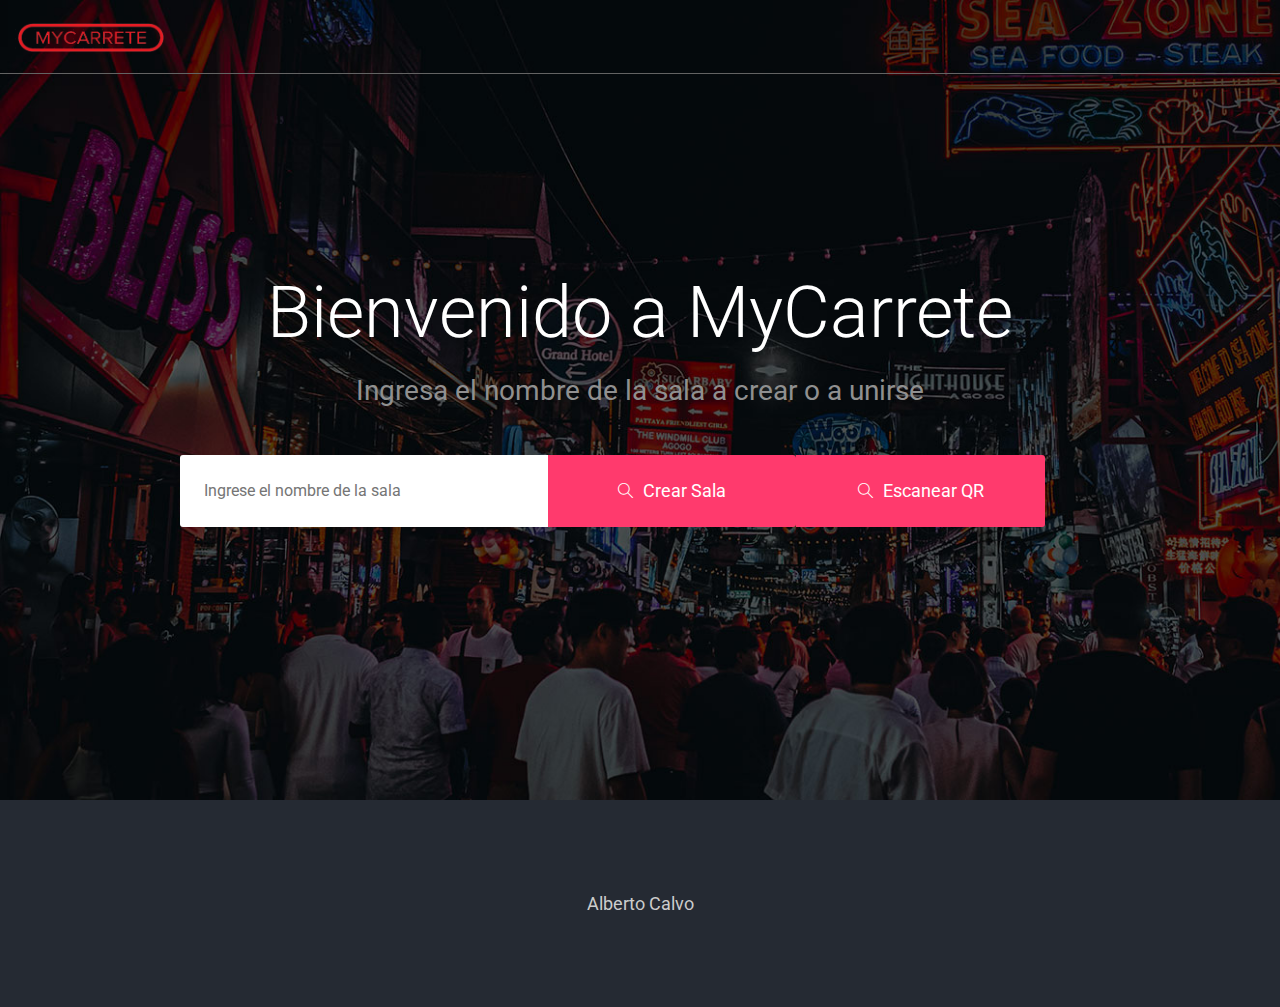
==== commit a4b9bd22: "prueba" ====
--- a/listing/www/index.html
+++ b/listing/www/index.html
@@ -71,7 +71,7 @@
                                         <!-- <input type="text" placeholder="New york" class="btn-group2"> -->
                                         <button type="submit" class="btn-form"><span class="icon-magnifier search-icon" onclick="makeCode();"></span>Crear Sala<i class="pe-7s-angle-right"></i></button>
                                         <button type="submit" class="btn-form"><span class="icon-magnifier search-icon" onclick="makeCode();"></span>Escanear QR<i class="pe-7s-angle-right"></i></button>
-                                        <button type="submit" class="btn-form"><span class="icon-magnifier search-icon"></span>Unirse a la Sala<i class="pe-7s-angle-right"></i></button>
+                                        <!-- <button type="submit" class="btn-form"><span class="icon-magnifier search-icon"></span>Unirse a la Sala<i class="pe-7s-angle-right"></i></button> -->
                                     </div>
                                 </form>
                             </div>
